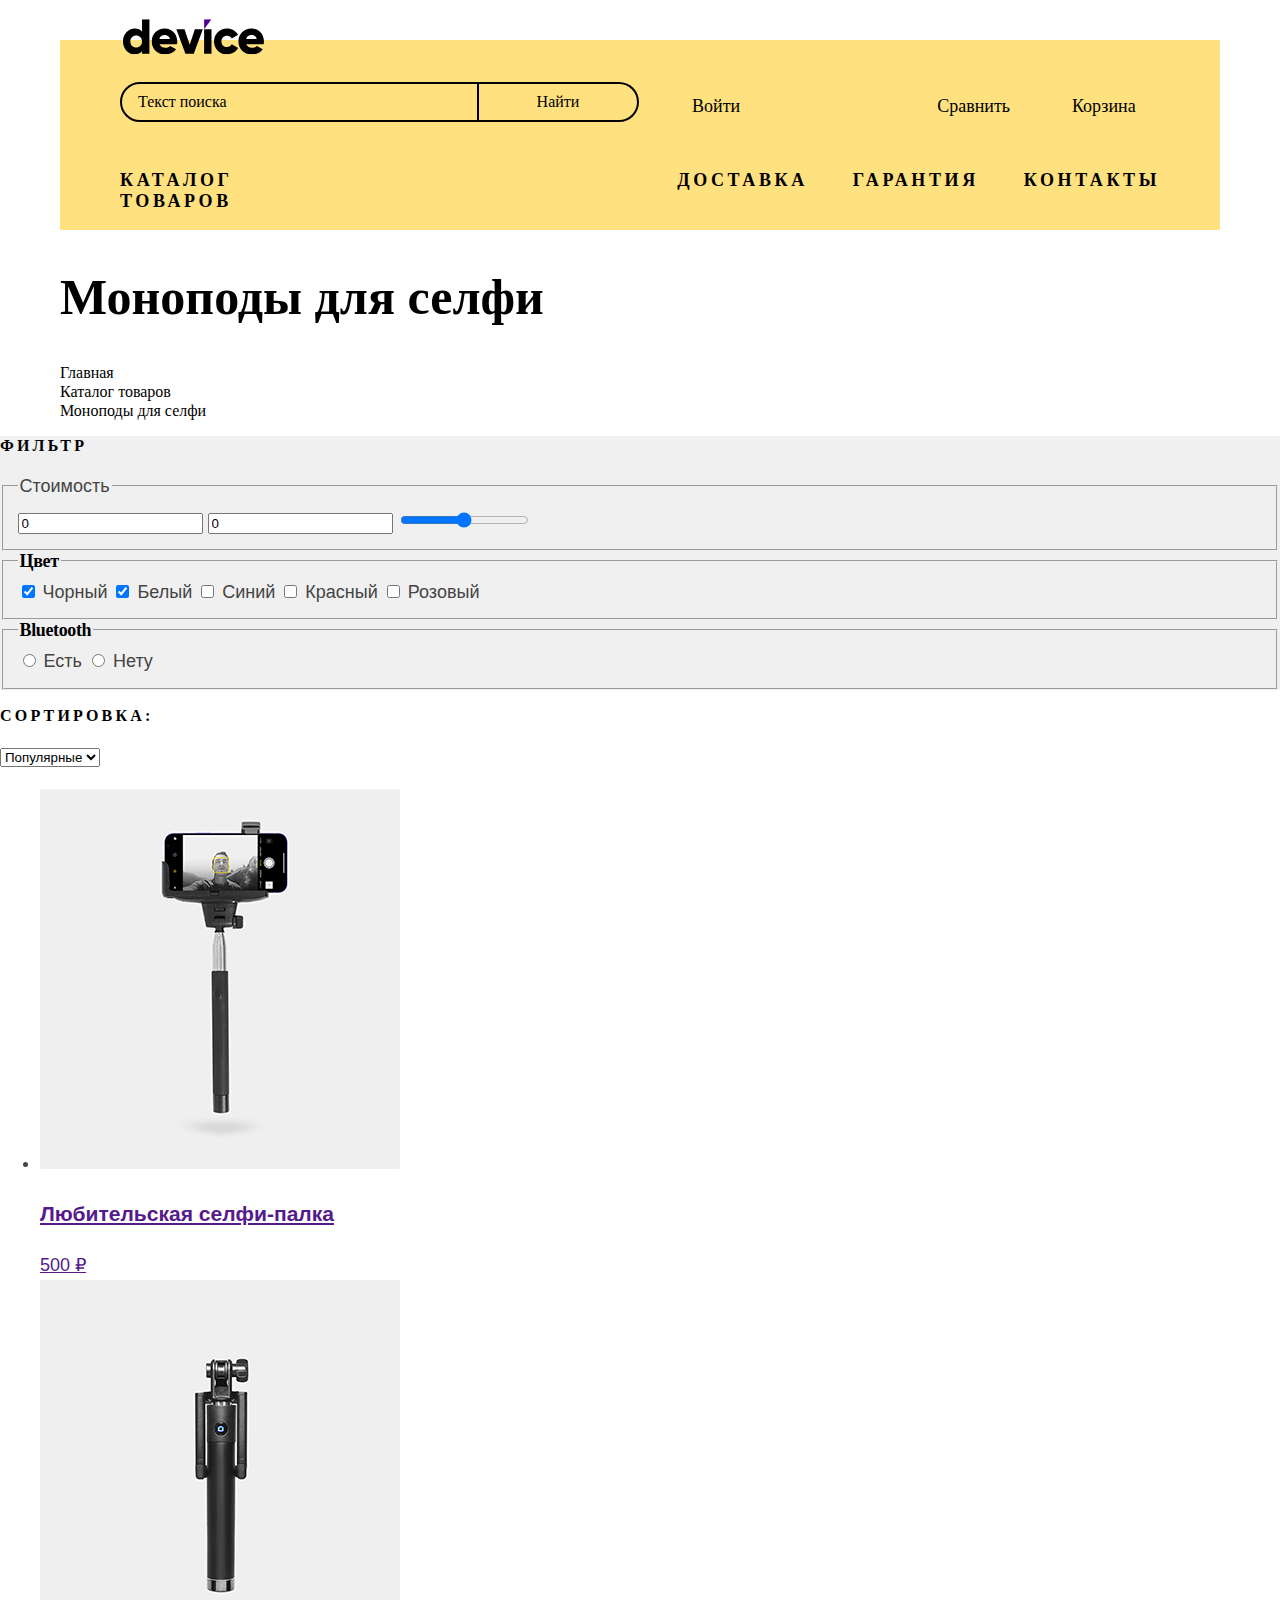
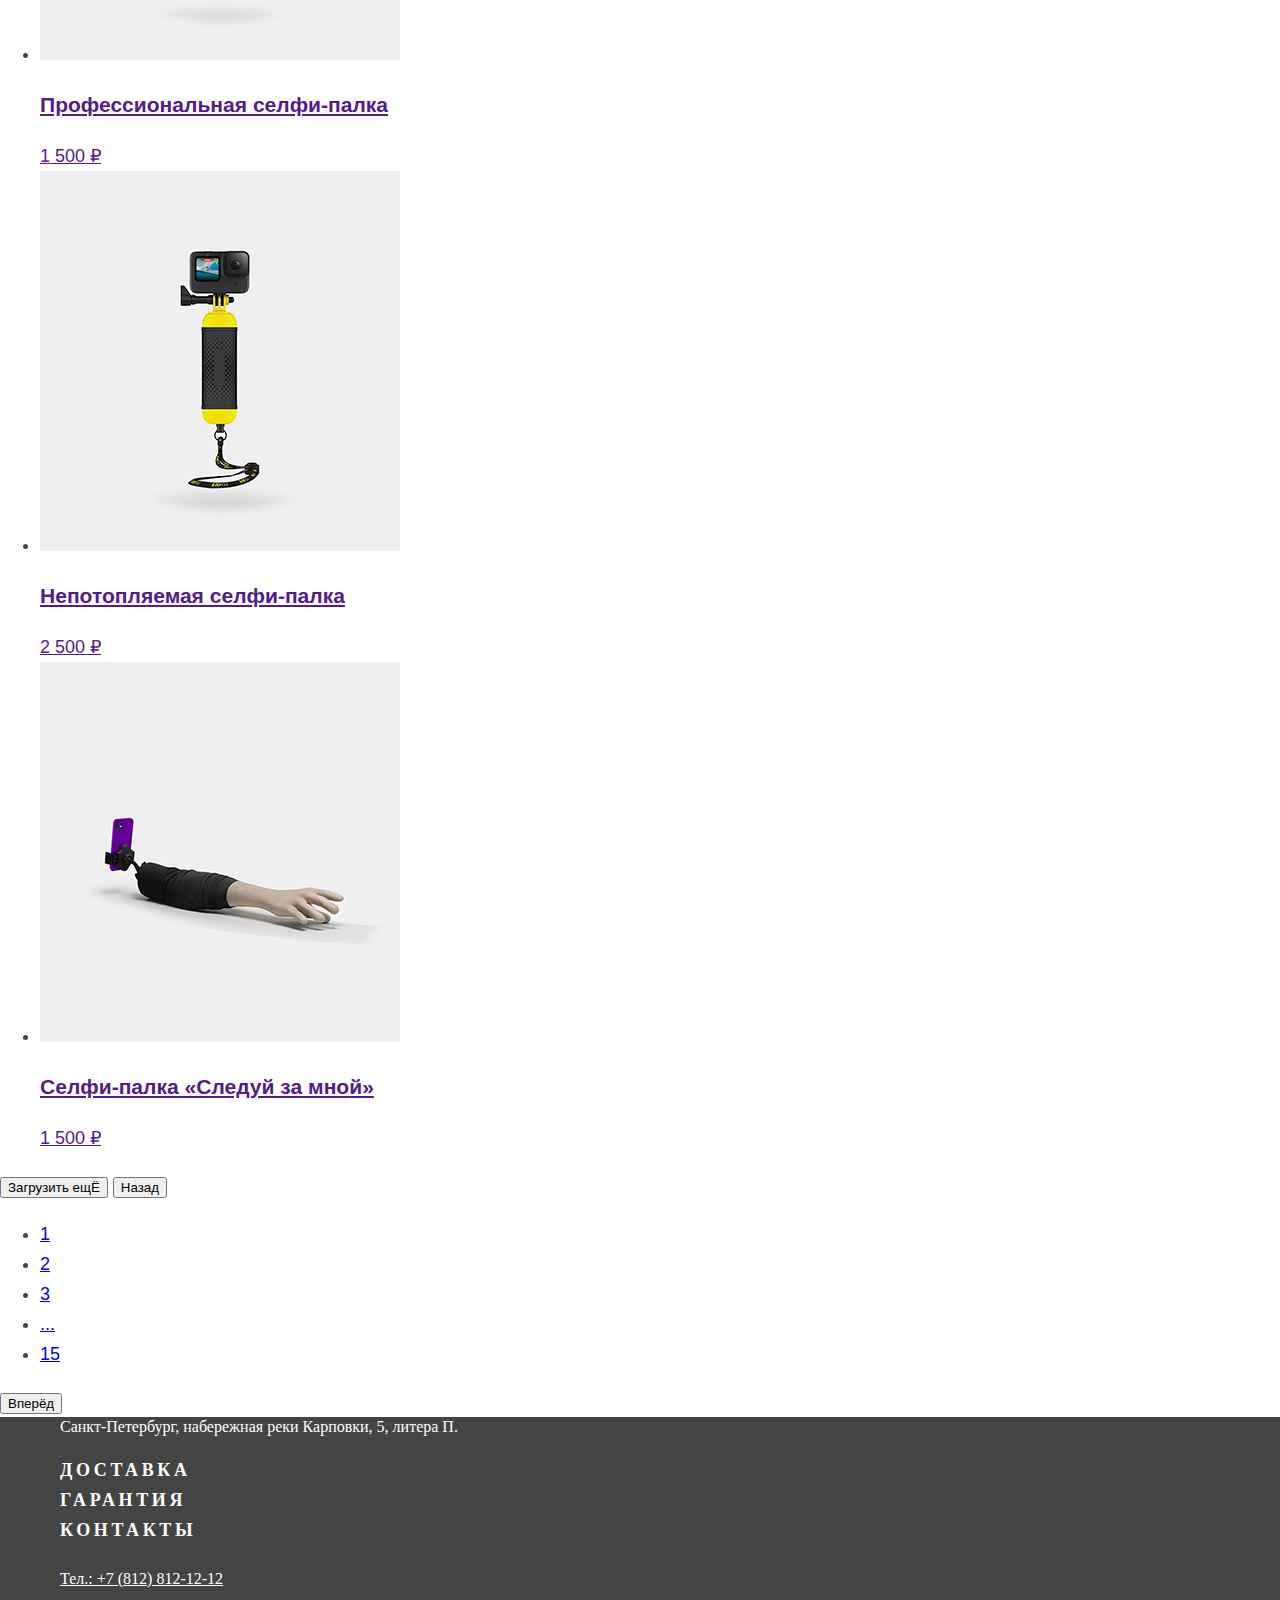
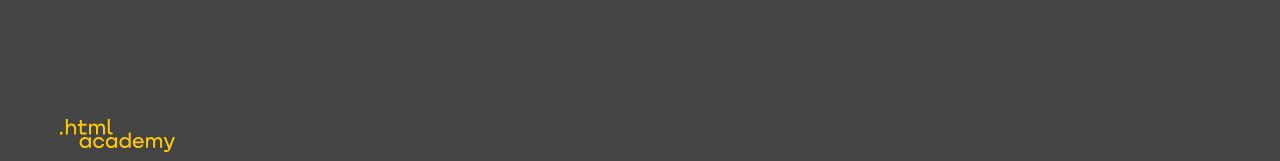
==== catalog.html @ 05c1b9cd "Каталог, правки главной и базовая стилизация" ====
<!DOCTYPE html>
<html lang="en">
  <head>
    <meta charset="utf-8" />
    <title>Каталог HTML Academy: Девайс</title>
    <link rel="stylesheet" href="styles/style.css" />
  </head>
  <body>
    <div class="wrapper">
      <header class="main_header">
        <img
          class="main_logo images"
          src="images/svg_ico/device-logo.svg"
          alt="Логотип "
          class="main_logo"
          width="145"
          height="36"
        />
        <form
          class="header_search_form"
          action="https://echo.htmlacademy.ru/"
          method="post"
        >
          <input
            class="header_search_input"
            type="search"
            name="header_search"
            id="header_search"
            placeholder="Текст поиска"
          />
          <input type="submit" class="header_search_submit" value="Найти" />
        </form>
        <button class="login header_button">Войти</button>
        <button class="compare header_button">Сравнить</button>
        <button class="trash header_button">Корзина</button>
        <nav class="main_header_navigation">
          <ul class="main_navigation_list">
            <li class="main_navigation_item">
              <a class="main_navigation_link" href="catalog.html"
                >Каталог товаров</a
              >
            </li>
            <li class="main_navigation_item">
              <a class="main_navigation_link" href="delivery.html">Доставка</a>
            </li>
            <li class="main_navigation_item">
              <a class="main_navigation_link" href="garanty.html">Гарантия</a>
            </li>
            <li class="main_navigation_item">
              <a class="main_navigation_link" href="contacts.html">Контакты</a>
            </li>
          </ul>
        </nav>
      </header>
    </div>
    <main class="page_catalog">
      <h1 class="visually_hidden">Каталог товаров магазина "Девайс"</h1>
      <section class="device_filters">
        <div class="wrapper">
          <h2 class="catalog_category_title">Моноподы для селфи</h2>
          <ul class="breadcrumbs_catalog_list">
            <li class="breadrumbs_catalog_item">Главная</li>
            <li class="breadrumbs_catalog_item">Каталог товаров</li>
            <li class="breadrumbs_catalog_item">Моноподы для селфи</li>
          </ul>
        </div>
        <form
          class="filter_form"
          action="https://echo.htmlacademy.ru/"
          method="post"
        >
          <h3 class="form_title">Фильтр</h3>
          <fieldset class="filter_price">
            <legend class="filter_title">Стоимость</legend>
            <input
              id="min_price_input"
              class="input_control"
              type="text"
              value="0"
              name="min_price"
            />
            <input
              id="max_price_input"
              class="input_control"
              type="text"
              value="0"
              name="max_price"
            />
            <input type="range" name="range_price" id="range_price" />
          </fieldset>
          <fieldset class="color_filters">
            <legend class="fieldset_title">Цвет</legend>
            <input type="checkbox" name="black" id="black" checked />
            <label for="black"> Чорный </label>
            <input type="checkbox" name="white" id="white" checked />
            <label for="white"> Белый </label>
            <input type="checkbox" name="blue" id="blue" />
            <label for="blue"> Синий </label>
            <input type="checkbox" name="red" id="red" />
            <label for="red"> Красный </label>
            <input type="checkbox" name="pink" id="pink" />
            <label for="pink"> Розовый </label>
          </fieldset>
          <fieldset class="bluetooth_filters">
            <legend class="fieldset_title">Bluetooth</legend>
            <input type="radio" name="bluetooth" id="yes" />
            <label for="yes">Есть</label>
            <input type="radio" name="bluetooth" id="no" />
            <label for="no">Нету</label>
          </fieldset>
        </form>
      </section>
      <section class="sort_products">
        <h2 class="visually_hidden">Сортировка товаров каталога</h2>
        <h3 class="form_title">Сортировка:</h3>
        <select name="sort_device" id="sort_device" class="sort_device">
          <option value="popular">Популярные</option>
        </select>
        <ul class="product_list">
          <li class="product_list_item">
            <a href="" class="product_list_link"
              ><img
                src="images/catalog_products/product-2.jpg"
                alt="Любительская
                селфи-палка"
                class="images"
              />
              <h3 class="product_titel">Любительская селфи-палка</h3>
              <span class="product_price">500 ₽</span></a
            >
          </li>
          <li class="product_list_item">
            <a href="" class="product_list_link"
              ><img
                src="images/catalog_products/product-2-1.jpg"
                alt="Профессиональная селфи-палка "
                class="images"
              />
              <h3 class="product_titel">Профессиональная селфи-палка</h3>
              <span class="product_price">1 500 ₽</span></a
            >
          </li>
          <li class="product_list_item">
            <a href="" class="product_list_link"
              ><img
                src="images/catalog_products/product-2-2.jpg"
                alt="Непотопляемая
                селфи-палка"
                class="images"
              />
              <h3 class="product_titel">Непотопляемая селфи-палка</h3>
              <span class="product_price">2 500 ₽</span></a
            >
          </li>
          <li class="product_list_item">
            <a href="" class="product_list_link"
              ><img
                src="images/catalog_products/product-2-3.jpg"
                alt="Селфи-палка «Следуй за мной»"
                class="images"
              />
              <h3 class="product_titel">Селфи-палка «Следуй за мной»</h3>
              <span class="product_price">1 500 ₽</span></a
            >
          </li>
        </ul>
        <button class="more_products">Загрузить ещЁ</button>
        <button class="pagination_back"> Назад </button>
        <ul class="pagination_list">
            <li class="pagination_list_item"><a href="#" class="pagination_item_link">1</a></li>
            <li class="pagination_list_item"><a href="#" class="pagination_item_link">2</a></li>
            <li class="pagination_list_item"><a href="#" class="pagination_item_link">3</a></li>
            <li class="pagination_list_item"><a href="#" class="pagination_item_link">...</a></li>
            <li class="pagination_list_item"><a href="#" class="pagination_item_link">15</a></li>
        </ul>
        <button class="pagination_back"> Вперёд </button>
      </section>
    </main>
    <footer class="main_footer">
        <div class="wrapper">
          <address class="footer_address">
            Санкт-Петербург, набережная реки Карповки, 5, литера П.
          </address>
          <nav class="main_footer_navigation">
            <ul class="footer_navigation_list">
              <li class="footer_navigation_item">
                <a class="footer_navigation_link" href="delivery.html"
                  >Доставка</a
                >
              </li>
              <li class="footer_navigation_item">
                <a class="footer_navigation_link" href="garanty.html"
                  >Гарантия</a
                >
              </li>
              <li class="footer_navigation_item">
                <a class="footer_navigation_link" href="contacts.html"
                  >Контакты</a
                >
              </li>
            </ul>
          </nav>
          <a class="footer_tel" href="tel:+78128121212">
            Тел.: +7 (812) 812-12-12
          </a>

          <ul class="social_list">
            <li>
              <a href="https://vk.com/htmlacademy" class="social_link">
                <span class="visually_hidden"> Вконтакте </span>
                <svg
                  role="img"
                  width="24"
                  height="15"
                  viewBox="0 0 24 15"
                  fill="currentColor"
                  xmlns="http://www.w3.org/2000/svg"
                >
                  <path
                    fill-rule="evenodd"
                    clip-rule="evenodd"
                    d="M23.45 1.448C23.616 0.902 23.45 0.5 22.655 0.5H20.03C19.362 0.5 19.054 0.847 18.887 1.23C18.887 1.23 17.552 4.426 15.661 6.502C15.049 7.104 14.771 7.295 14.437 7.295C14.27 7.295 14.019 7.104 14.019 6.557V1.448C14.019 0.792 13.835 0.5 13.279 0.5H9.151C8.734 0.5 8.483 0.804 8.483 1.093C8.483 1.714 9.429 1.858 9.526 3.606V7.404C9.526 8.237 9.373 8.388 9.039 8.388C8.149 8.388 5.984 5.177 4.699 1.503C4.45 0.788 4.198 0.5 3.527 0.5H0.9C0.15 0.5 0 0.847 0 1.23C0 1.912 0.89 5.3 4.145 9.781C6.315 12.841 9.37 14.5 12.153 14.5C13.822 14.5 14.028 14.132 14.028 13.497V11.184C14.028 10.447 14.186 10.3 14.715 10.3C15.105 10.3 15.772 10.492 17.33 11.967C19.11 13.716 19.403 14.5 20.405 14.5H23.03C23.78 14.5 24.156 14.132 23.94 13.404C23.702 12.68 22.852 11.629 21.725 10.382C21.113 9.672 20.195 8.907 19.916 8.524C19.527 8.033 19.638 7.814 19.916 7.377C19.916 7.377 23.116 2.951 23.449 1.448H23.45Z"
                  />
                </svg>
              </a>
            </li>
            <li>
              <a href="https://t.me/htmlacademy " class="social_link">
                <svg
                  role="img"
                  width="18"
                  height="16"
                  viewBox="0 0 18 16"
                  fill="currentColor"
                  xmlns="http://www.w3.org/2000/svg"
                >
                  <path
                    d="M16.7855 0.59926L0.840977 6.74776C-0.247172 7.18481 -0.240877 7.79184 0.641333 8.06253L4.73493 9.33953L14.2063 3.3637C14.6542 3.09121 15.0634 3.2378 14.727 3.53636L7.05332 10.4619H7.05152L7.05332 10.4628L6.77094 14.6823C7.18462 14.6823 7.36718 14.4925 7.5992 14.2686L9.58754 12.3351L13.7234 15.39C14.486 15.81 15.0337 15.5941 15.2234 14.6841L17.9384 1.88885C18.2163 0.774623 17.513 0.270117 16.7855 0.59926Z"
                  />
                </svg>
                <span class="visually_hidden"> Телеграм </span></a
              >
            </li>
            <li>
              <a
                href="https://www.youtube.com/user/htmlacademyru"
                class="social_link"
              >
                <span class="visually_hidden"> YouTube </span>
                <svg
                  role="img"
                  width="22"
                  height="17"
                  viewBox="0 0 22 17"
                  fill="currentColor"
                  xmlns="http://www.w3.org/2000/svg"
                >
                  <path
                    d="M18.607 0H3.17413C1.31343 0 0 1.59375 0 3.4V13.4937C0 15.4062 1.31343 17 3.17413 17H18.8259C20.4677 17 22 15.4062 22 13.6V3.4C21.7811 1.59375 20.4677 0 18.607 0ZM7.66169 12.5375V4.4625L14.995 8.5L7.66169 12.5375Z"
                  />
                </svg>
              </a>
            </li>
          </ul>
          <a class="htmlacademy_logo" href="htmlacademy.ru">
            <span class="visually_hidden">Логотип компании htmlacademy</span>
            <svg
              role="img"
              width="115"
              height="33"
              viewBox="0 0 115 33"
              fill="currentColor"
              xmlns="http://www.w3.org/2000/svg"
            >
              <path d="M0 12.9V15.5H2.5V12.9H0Z" />
              <path
                d="M11.6 4.5C10 4.5 8.8 5.2 8 6.2H7.9V0H5.9V15.5H7.9V10.2C7.9 8.1 9.2 6.6 11.2 6.6C13 6.6 14.1 8 14.1 9.8V15.5H16.1V9.4C16.2 6.4 14.3 4.5 11.6 4.5Z"
              />
              <path
                d="M26.6 4.8H21.8V1.1H19.8V4.9H17.9V6.9H19.8V12.9C19.8 14.6 20.8 15.6 22.5 15.6H26.6V13.6H22.9C22.2 13.6 21.8 13.2 21.8 12.5V6.8H26.6V4.8Z"
              />
              <path
                d="M41.1 4.6C39.5 4.6 38.2 5.4 37.6 6.7H37.5C36.9 5.5 35.7 4.6 34.1 4.6C32.7 4.6 31.6 5.4 31 6.4H30.9V4.8H29V15.4H31V10C31 8 32 6.5 33.6 6.5C35.1 6.5 36 7.5 36 9.1V15.4H38V9.8C38 7.4 39.4 6.5 40.6 6.5C42.1 6.5 43 7.5 43 9.1V15.4H45V8.9C45.1 6.4 43.6 4.6 41.1 4.6Z"
              />
              <path
                d="M47.8 12.7C47.8 14.4 48.8 15.4 50.6 15.4H52.6V13.4H50.9C50.2 13.4 49.8 13 49.8 12.3V0H47.8V12.7Z"
              />
              <path
                d="M28.9 19.7C28 18.6 26.7 17.9 25 17.9C21.9 17.9 19.6 20.2 19.6 23.5C19.6 26.8 21.9 29.1 25 29.1C26.8 29.1 28 28.3 28.8 27.2H28.9V28.8H30.9V18.2H28.9V19.7ZM25.3 27.1C23.1 27.1 21.7 25.5 21.7 23.5C21.7 21.5 23.1 19.9 25.3 19.9C27.5 19.9 28.9 21.5 28.9 23.5C28.9 25.4 27.5 27.1 25.3 27.1Z"
              />
              <path
                d="M44.2 22C43.7 19.6 41.6 17.9 38.8 17.9C35.4 17.9 33.2 20.4 33.2 23.5C33.2 26.6 35.4 29.1 38.8 29.1C41.6 29.1 43.7 27.3 44.2 24.9H42.1C41.7 26.2 40.4 27.2 38.8 27.2C36.6 27.2 35.2 25.6 35.2 23.6C35.2 21.6 36.6 20 38.8 20C40.4 20 41.6 21 42.1 22.2H44.2V22Z"
              />
              <path
                d="M55.1 19.7C54.2 18.6 52.9 17.9 51.2 17.9C48.1 17.9 45.8 20.2 45.8 23.5C45.8 26.8 48.1 29.1 51.2 29.1C53 29.1 54.2 28.3 55 27.2H55.1V28.8H57.1V18.2H55.1V19.7ZM51.5 27.1C49.3 27.1 47.9 25.5 47.9 23.5C47.9 21.5 49.3 19.9 51.5 19.9C53.7 19.9 55.1 21.5 55.1 23.5C55.1 25.4 53.6 27.1 51.5 27.1Z"
              />
              <path
                d="M68.7 19.8C67.8 18.7 66.5 17.9 64.8 17.9C61.7 17.9 59.4 20.2 59.4 23.5C59.4 26.8 61.6 29.1 64.8 29.1C66.5 29.1 67.8 28.3 68.6 27.3H68.7V28.8H70.7V13.4H68.7V19.8ZM65.1 27.1C62.9 27.1 61.5 25.5 61.5 23.5C61.5 21.5 62.9 19.9 65.1 19.9C67.3 19.9 68.7 21.5 68.7 23.5C68.6 25.5 67.2 27.1 65.1 27.1Z"
              />
              <path
                d="M78.3 17.9C75 17.9 72.8 20.4 72.8 23.5C72.8 26.5 74.9 29.1 78.3 29.1C80.8 29.1 82.8 27.8 83.5 25.5H81.4C80.9 26.5 79.8 27.1 78.4 27.1C76.5 27.1 75.1 25.8 75 24.2H83.8C84 20.6 81.8 17.9 78.3 17.9ZM78.3 19.8C80 19.8 81.3 20.8 81.6 22.4H75.1C75.4 20.9 76.6 19.8 78.3 19.8Z"
              />
              <path
                d="M98.2 17.9C96.6 17.9 95.3 18.7 94.6 19.9H94.5C93.9 18.7 92.7 17.9 91.1 17.9C89.7 17.9 88.6 18.6 88 19.7V18.2H86.1V28.8H88.1V23.4C88.1 21.4 89.1 20 90.7 19.9C92.2 19.9 93.1 20.9 93.1 22.5V28.8H95.1V23.2C95.1 20.8 96.5 19.9 97.7 19.9C99.2 19.9 100.1 20.9 100.1 22.5V28.8H102.1V22.3C102.2 19.7 100.7 17.9 98.2 17.9Z"
              />
              <path
                d="M109.4 27L105.8 18.1H103.6L108.4 29.7C108.1 30.6 107.7 30.9 106.7 30.9H104.2V32.9H106.7C108.5 32.9 109.5 32.1 110.2 30.3L114.9 18.1H112.8L109.4 27Z"
              />
            </svg>
          </a>
        </div>
      </footer>
  </body>
</html>
---- styles/style.css ----
@font-face {
  font-family: "Raleway";
  font-style: normal;
  font-weight: 800;
  src: url(../fonts/raleway/raleway-800.woff2);
  font-display: swap;
}

@font-face {
  font-family: "Rubik";
  font-style: normal;
  font-weight: 400;
  src: url(../fonts/rubik/rubik-400.woff2);
  font-display: swap;
}

@font-face {
  font-family: "Rubik";
  font-style: normal;
  font-weight: 700;
  src: url(../fonts/rubik/rubik-700.woff2);
  font-display: swap;
}

html {
  height: 100%;
}

body {
  margin: 0;
  padding-top: 40px;
  display: flex;
  flex-direction: column;
  min-height: 100%;
  font-family: "Rubik", sans-serif;
  font-size: 18px;
  line-height: 30px;
  background-color: #ffffff;
  color: #444444;
}
.visually_hidden {
  width: 1px;
  height: 1px;
  margin: -1px;
  padding: 0;
  border: 0;
  clip: rect(0 0 0 0);
  overflow: hidden;
  position: absolute;
}

.wrapper {
  width: 1160px;
  margin: 0 auto;
}

.main_header {
  display: flex;
  flex-wrap: wrap;
  background-color: #ffe17f;
  position: relative;
}

.main_logo {
  position: absolute;
  left: 61px;
  top: -21px;
  z-index: 2;
}

.header_search_input {
  border: 2px solid #000000;
  border-radius: 50px 0 0 50px;
  box-sizing: border-box;
  padding: 0 0 0 16px;
  width: 359px;
  margin-left: 60px;
  font-family: "Rubik";
  font-weight: 400;
  font-size: 16px;
  line-height: 20px;
  font-style: normal;
  color: #000000;
  background: transparent;
  min-height: 40px;
}

.header_search_input::placeholder {
  font-family: "Rubik";
  font-weight: 400;
  font-size: 16px;
  line-height: 20px;
  font-style: normal;
  color: #000000;
}

.header_search_submit {
  width: 160px;
  border: 2px solid #000000;
  border-radius: 0 50px 50px 0;
  box-sizing: border-box;
  padding: 0;
  font-family: "Rubik";
  font-weight: 400;
  font-size: 16px;
  line-height: 20px;
  font-style: normal;
  background: transparent;
  border-left: 0;
  min-height: 40px;
  margin-right: 26px;
}

.header_search_form {
  display: flex;
  align-items: center;
  margin-top: 42px;
}

.header_button {
  border: 0;
  font-family: "Rubik";
  font-weight: 400;
  font-size: 18px;
  line-height: 30px;
  font-style: normal;
  background: transparent;
  color: #000;
  align-self: end;
}

.login {
  padding-left: 27px;
  margin-right: 185px;
  align-self: end;
}

.trash {
  margin-left: 50px;
}

.main_navigation_list {
  font-family: "Raleway";
  font-weight: 800;
  font-size: 18px;
  line-height: 21px;
  letter-spacing: 0.2em;
  text-transform: uppercase;
  font-style: normal;
  list-style: none;
  display: flex;
  gap: 45px;
  padding: 0 60px;
  margin-top: 48px;
}

.main_navigation_link {
  text-decoration: none;
  color: #000;
}

.main_navigation_item:first-child {
  margin-right: 295px;
}

.slider_caption {
  font-family: "Raleway";
  font-style: normal;
  font-weight: 800;
  font-size: 50px;
  line-height: 50px;
  color: #000000;
}

.slider_description {
  font-family: "Rubik";
  font-style: normal;
  font-weight: 400;
  font-size: 18px;
  line-height: 30px;
  color: #444444;
}

.button {
  font-family: "Raleway";
  font-style: normal;
  font-weight: 800;
  font-size: 18px;
  line-height: 21px;
  text-align: center;
  letter-spacing: 0.2em;
  text-transform: uppercase;
  color: #000000;
}

.technical_spec_list {
  font-family: "Rubik";
  font-style: normal;
  font-weight: 400;
  font-size: 16px;
  line-height: 30px;
  color: #000000;
}

.technical_spec_desription {
  font-size: 36px;
}

.category_nav_link {
  font-family: "Raleway";
  font-style: normal;
  font-weight: 800;
  font-size: 18px;
  line-height: 24px;
  letter-spacing: -0.02em;
  color: #000000;
  text-decoration: none;
}

.category_nav_list {
  list-style: none;
  padding: 0;
}

.category_nav_images {
  background-color: #ffe17f;
  width: 160px;
  min-height: 160px;
}

.advantages_list {
  padding: 0;
  list-style: none;
}

.advantages_button_current {
  color: #ffe17f;
  border: none;
  background-color: black;
}

.advantages_item_title {
  font-family: "Raleway";
  font-style: normal;
  font-weight: 800;
  font-size: 50px;
  line-height: 50px;
  color: #000000;
}

.advantages_description {
  font-family: "Rubik";
  font-style: normal;
  font-weight: 400;
  font-size: 18px;
  line-height: 30px;
  color: #444444;
}

.modal_open {
  font-family: "Raleway";
  font-style: normal;
  font-weight: 800;
  font-size: 20px;
  line-height: 23px;
  text-align: center;
  letter-spacing: 0.2em;
  text-transform: uppercase;
  color: #000000;
  background-color: #f0f0f0;
  width: 1160px;
}

.main_titles {
  font-family: "Raleway";
  font-style: normal;
  font-weight: 800;
  font-size: 50px;
  line-height: 50px;
  color: #000000;
}

.about_text {
  width: 497px;
  height: 60px;
  font-family: "Rubik";
  font-style: normal;
  font-weight: 400;
  font-size: 18px;
  line-height: 30px;
  color: #444444;
}

.address_info {
  font-family: "Rubik";
  font-style: normal;
  font-weight: 400;
  font-size: 18px;
  line-height: 30px;
  color: #444444;
}

.address_info_title {
  font-family: "Rubik";
  font-style: normal;
  font-weight: 700;
  font-size: 24px;
  line-height: 30px;
}

.work_time {
  font-family: "Rubik";
  font-style: normal;
  font-weight: 400;
  font-size: 18px;
  line-height: 30px;
  color: #444444;
}

.post_list {
  font-family: "Rubik";
  font-style: normal;
  font-weight: 700;
  font-size: 18px;
  line-height: 20px;
  letter-spacing: -0.02em;
  color: black;
  list-style: none;
  padding: 0;
}

.subscribe {
  background-color: #f0f0f0;
}

.subscribe_title {
  font-family: "Raleway";
  font-style: normal;
  font-weight: 800;
  font-size: 50px;
  line-height: 50px;
  color: #000000;
}

.subscribe_description {
  font-family: "Rubik";
  font-style: normal;
  font-weight: 400;
  font-size: 18px;
  line-height: 30px;
  color: #444444;
}

.email_subscribe {
  font-family: "Rubik";
  font-style: normal;
  font-weight: 400;
  font-size: 18px;
  line-height: 30px;
  color: #444444;
}

.email_submit {
  font-family: "Raleway";
  font-style: normal;
  font-weight: 800;
  font-size: 18px;
  line-height: 21px;
  text-align: center;
  letter-spacing: 0.2em;
  text-transform: uppercase;
  color: #000000;
}

.watchword {
  font-family: "Rubik";
  font-style: normal;
  font-weight: 400;
  font-size: 18px;
  line-height: 30px;
  color: #444444;
  padding-left: 32px;
}

.main_footer {
  background-color: #444444;
}

.footer_address {
  font-family: "Rubik";
  font-style: normal;
  font-weight: 400;
  font-size: 16px;
  line-height: 20px;
  color: #ffffff;
}

.footer_navigation_list {
  padding: 0;
  list-style: none;
}

.footer_navigation_link {
  text-decoration: none;
  font-family: "Raleway";
  font-style: normal;
  font-weight: 800;
  font-size: 18px;
  line-height: 21px;
  letter-spacing: 0.2em;
  text-transform: uppercase;
  color: #ffffff;
}

.footer_tel {
  font-family: "Rubik";
  font-style: normal;
  font-weight: 400;
  font-size: 16px;
  line-height: 20px;
  text-decoration-line: underline;
  color: #ffffff;
}

.social_link {
  color: #444444;
  text-decoration: none;
}

.htmlacademy_logo {
  color: #ffc700;
}

/* страница каталога */

.catalog_category_title {
  font-family: "Raleway";
  font-style: normal;
  font-weight: 800;
  font-size: 50px;
  line-height: 50px;
  color: #000000;
}

.breadcrumbs_catalog_list {
  font-family: "Rubik";
  font-style: normal;
  font-weight: 400;
  font-size: 16px;
  line-height: 19px;
  color: #000000;
  list-style: none;
  padding: 0;
}
.filter_form {
    background-color: #F0F0F0;
}
.form_title {
  font-family: "Raleway";
  font-style: normal;
  font-weight: 800;
  font-size: 16px;
  line-height: 19px;
  letter-spacing: 0.2em;
  text-transform: uppercase;
  color: #000000;
}

.fieldset_title {
  font-family: "Rubik";
  font-style: normal;
  font-weight: 700;
  font-size: 18px;
  line-height: 20px;
  letter-spacing: -0.02em;
  color: #000000;
}
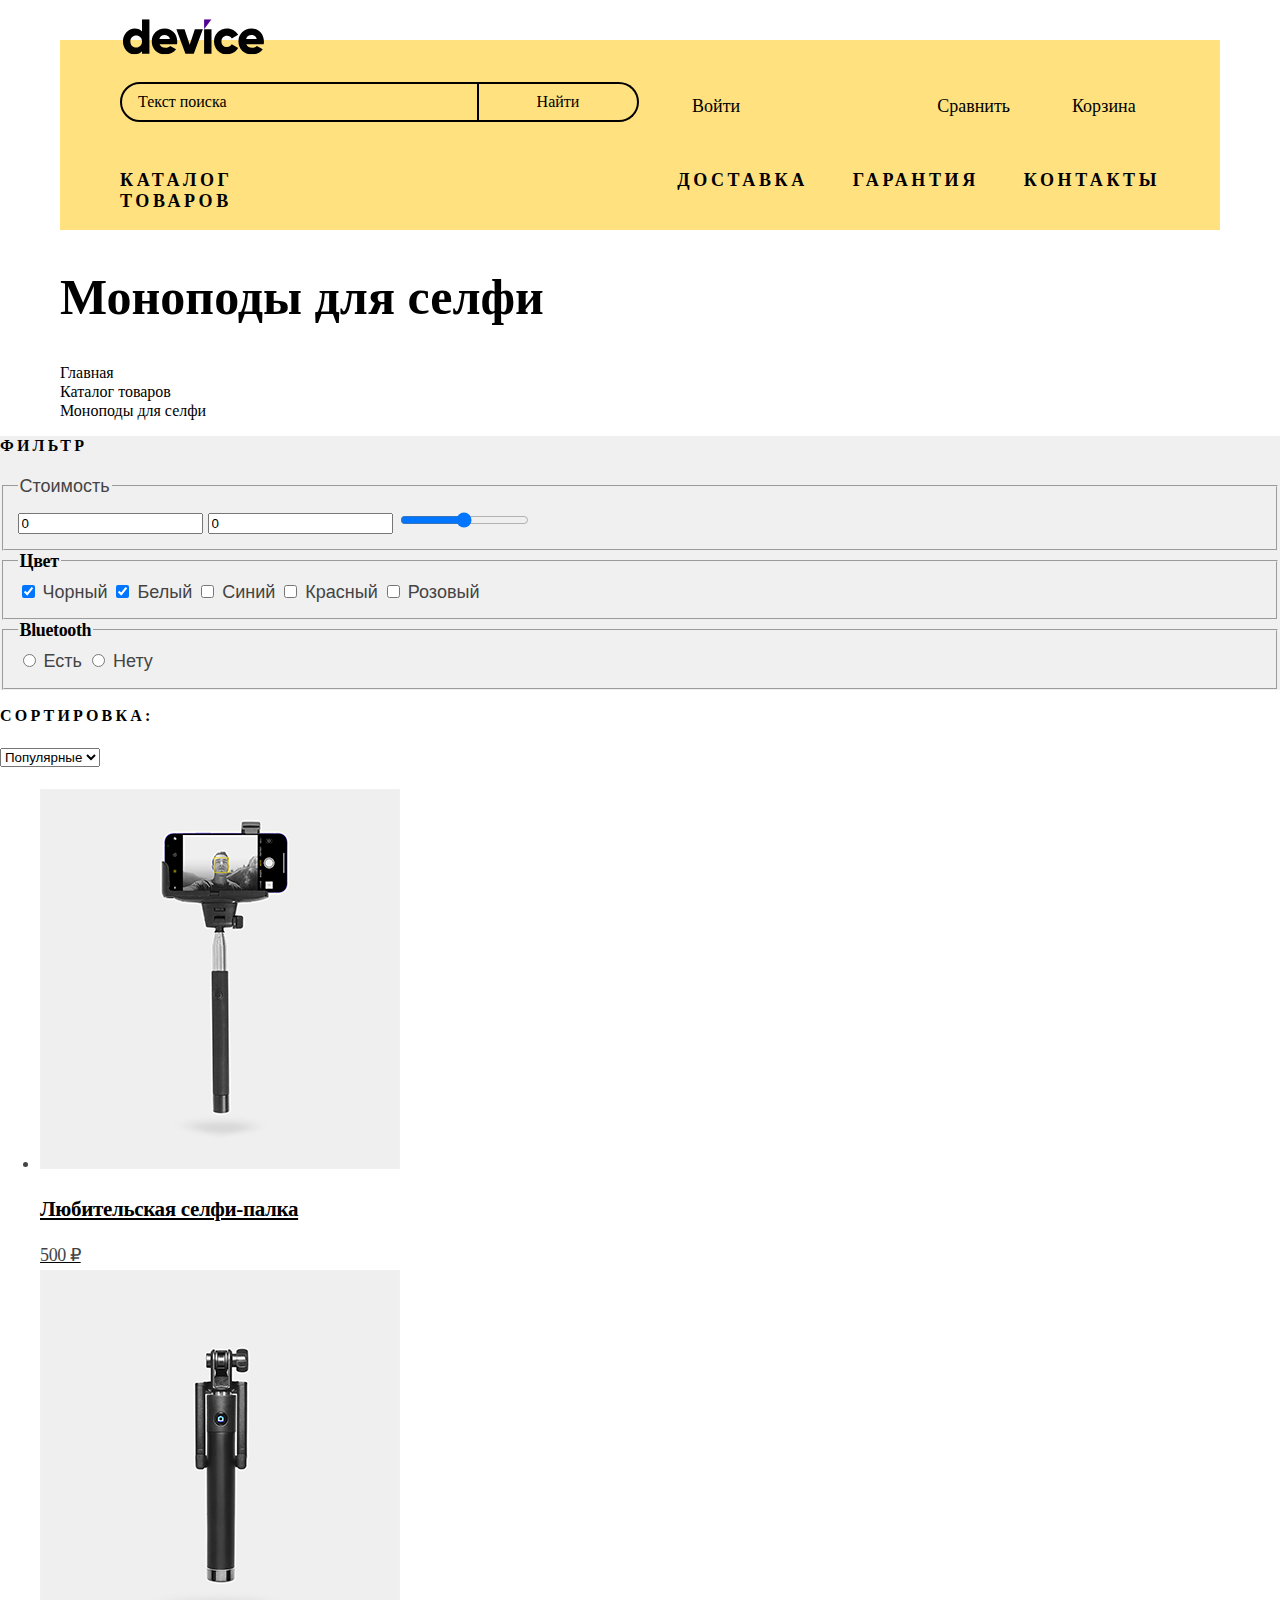
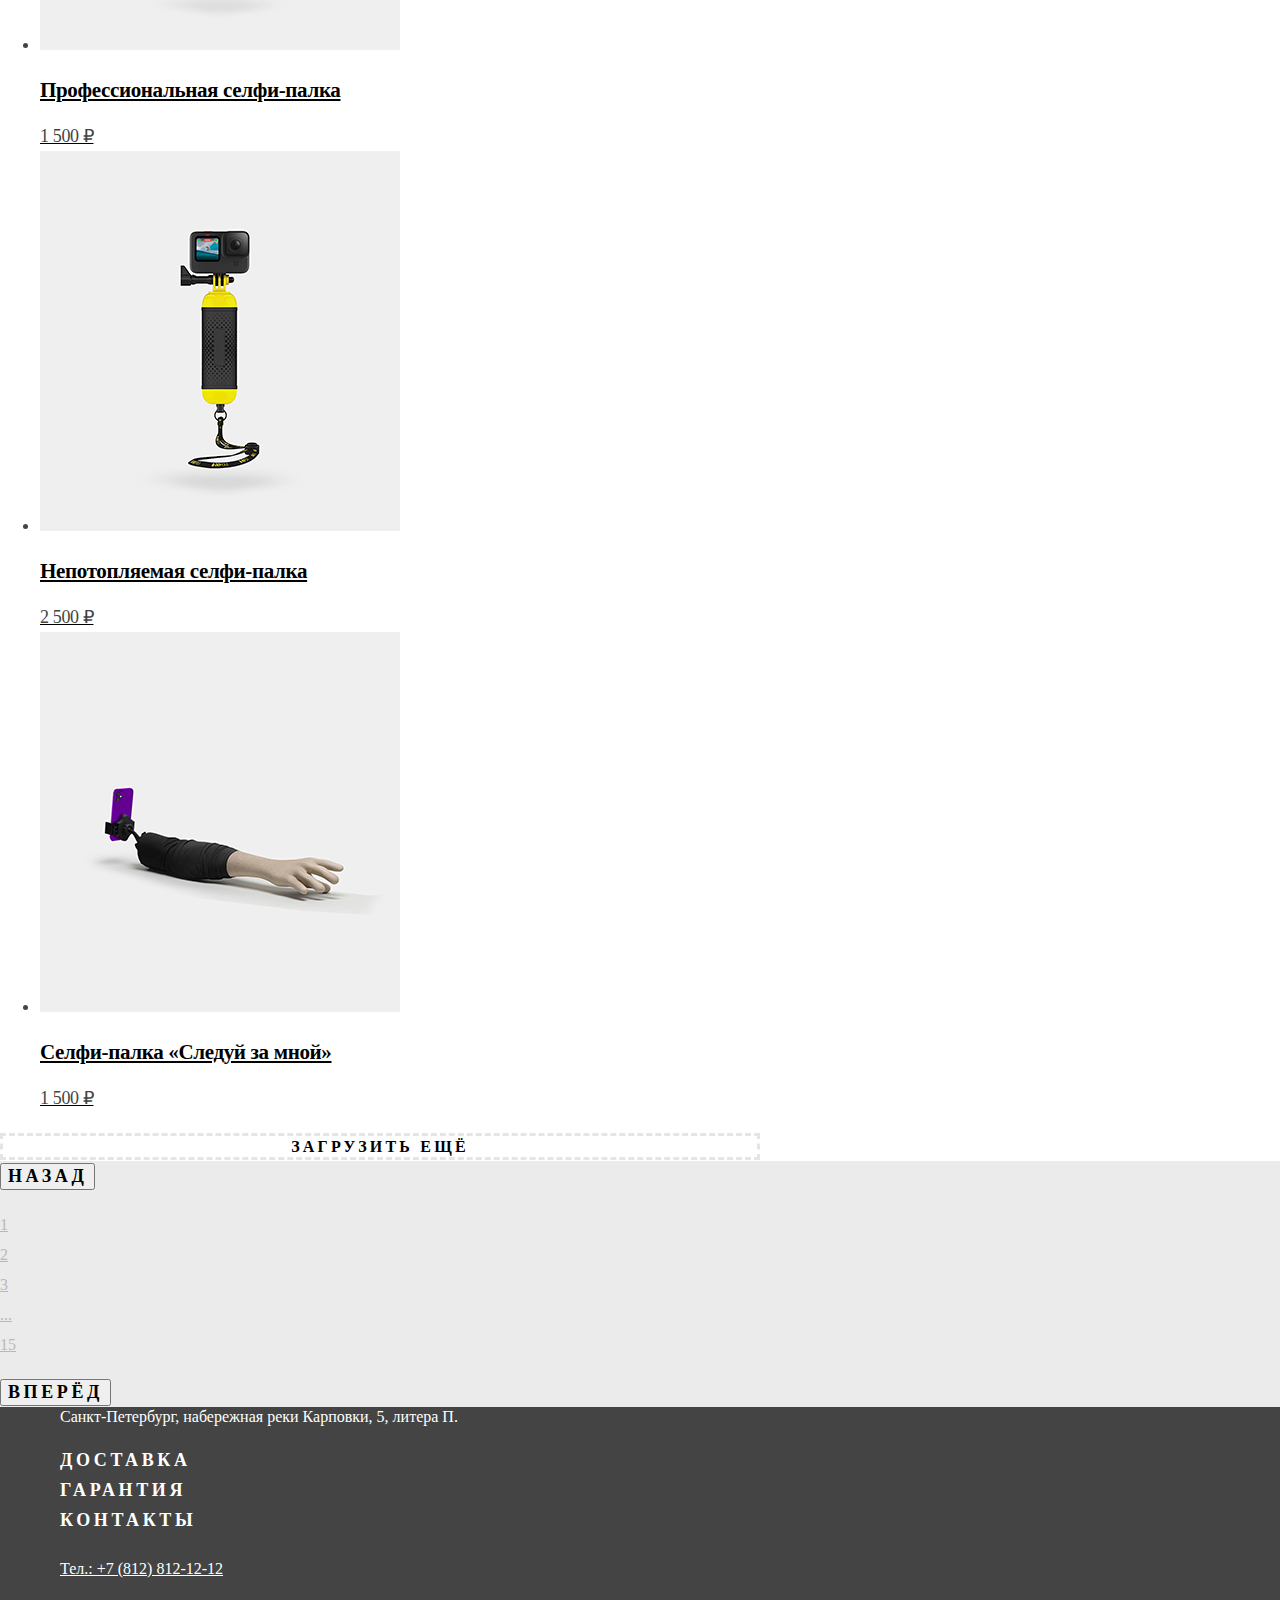
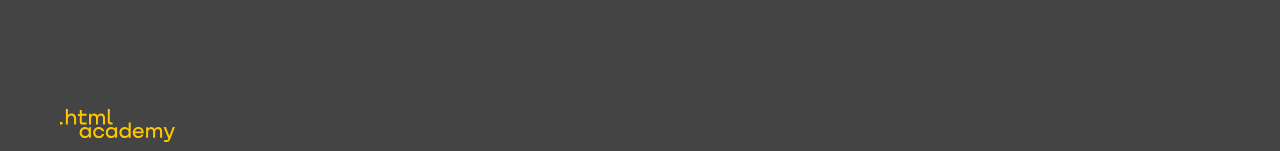
==== commit c9c1debd: "доработки базовой стилизации каталога" ====
--- a/catalog.html
+++ b/catalog.html
@@ -165,15 +165,17 @@
           </li>
         </ul>
         <button class="more_products">Загрузить ещЁ</button>
-        <button class="pagination_back"> Назад </button>
-        <ul class="pagination_list">
-            <li class="pagination_list_item"><a href="#" class="pagination_item_link">1</a></li>
-            <li class="pagination_list_item"><a href="#" class="pagination_item_link">2</a></li>
-            <li class="pagination_list_item"><a href="#" class="pagination_item_link">3</a></li>
-            <li class="pagination_list_item"><a href="#" class="pagination_item_link">...</a></li>
-            <li class="pagination_list_item"><a href="#" class="pagination_item_link">15</a></li>
-        </ul>
-        <button class="pagination_back"> Вперёд </button>
+        <nav class="pagination_nav">
+            <button class="pagination_button"> Назад </button>
+            <ul class="pagination_list">
+                <li class="pagination_list_item"><a href="#" class="pagination_item_link">1</a></li>
+                <li class="pagination_list_item"><a href="#" class="pagination_item_link">2</a></li>
+                <li class="pagination_list_item"><a href="#" class="pagination_item_link">3</a></li>
+                <li class="pagination_list_item"><a href="#" class="pagination_item_link">...</a></li>
+                <li class="pagination_list_item"><a href="#" class="pagination_item_link">15</a></li>
+            </ul>
+            <button class="pagination_button"> Вперёд </button>
+        </nav>
       </section>
     </main>
     <footer class="main_footer">
--- a/styles/style.css
+++ b/styles/style.css
@@ -453,7 +453,7 @@
   padding: 0;
 }
 .filter_form {
-    background-color: #F0F0F0;
+  background-color: #f0f0f0;
 }
 .form_title {
   font-family: "Raleway";
@@ -475,3 +475,68 @@
   letter-spacing: -0.02em;
   color: #000000;
 }
+
+.product_list_link {
+  font-family: "Rubik";
+  font-style: normal;
+  font-weight: 700;
+  font-size: 18px;
+  line-height: 20px;
+  letter-spacing: -0.02em;
+  color: #000000;
+}
+
+.product_price {
+  font-family: "Rubik";
+  font-style: normal;
+  font-weight: 400;
+  font-size: 18px;
+  line-height: 21px;
+  text-align: right;
+  color: #444444;
+}
+
+.more_products {
+  background-color: #fff;
+  width: 760px;
+  border: 3px dashed #e5e5e5;
+  font-family: "Raleway";
+  font-style: normal;
+  font-weight: 800;
+  font-size: 16px;
+  line-height: 19px;
+  letter-spacing: 0.2em;
+  text-transform: uppercase;
+  color: #000000;
+}
+
+.pagination_nav {
+  background-color: #ebebeb;
+}
+
+.pagination_button {
+  font-family: "Raleway";
+  font-style: normal;
+  font-weight: 800;
+  font-size: 18px;
+  line-height: 21px;
+  letter-spacing: 0.2em;
+  text-transform: uppercase;
+  color: #000000;
+}
+
+.pagination_list {
+  list-style: none;
+  padding: 0;
+}
+
+.pagination_item_link {
+  font-family: "Rubik";
+  font-style: normal;
+  font-weight: 400;
+  font-size: 16px;
+  line-height: 20px;
+  text-align: center;
+  color: #444444;
+  opacity: 0.3;
+}
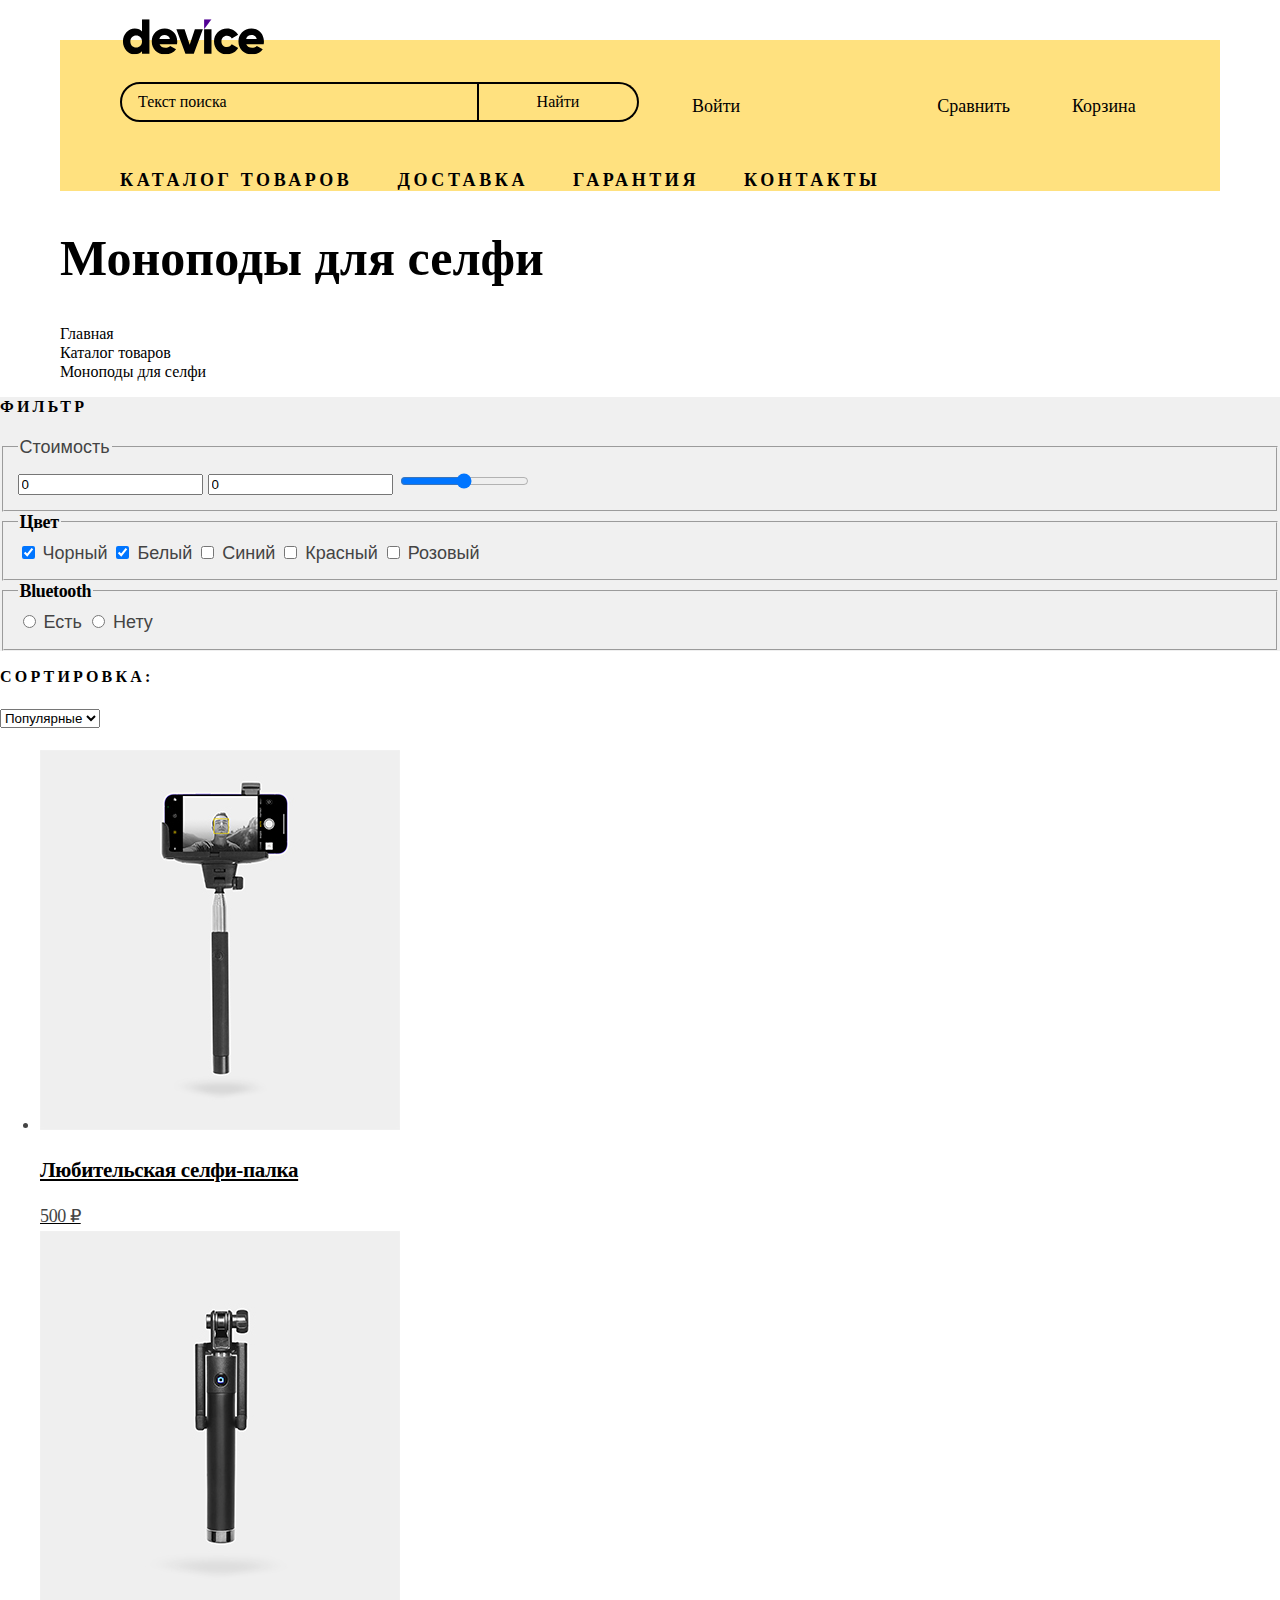
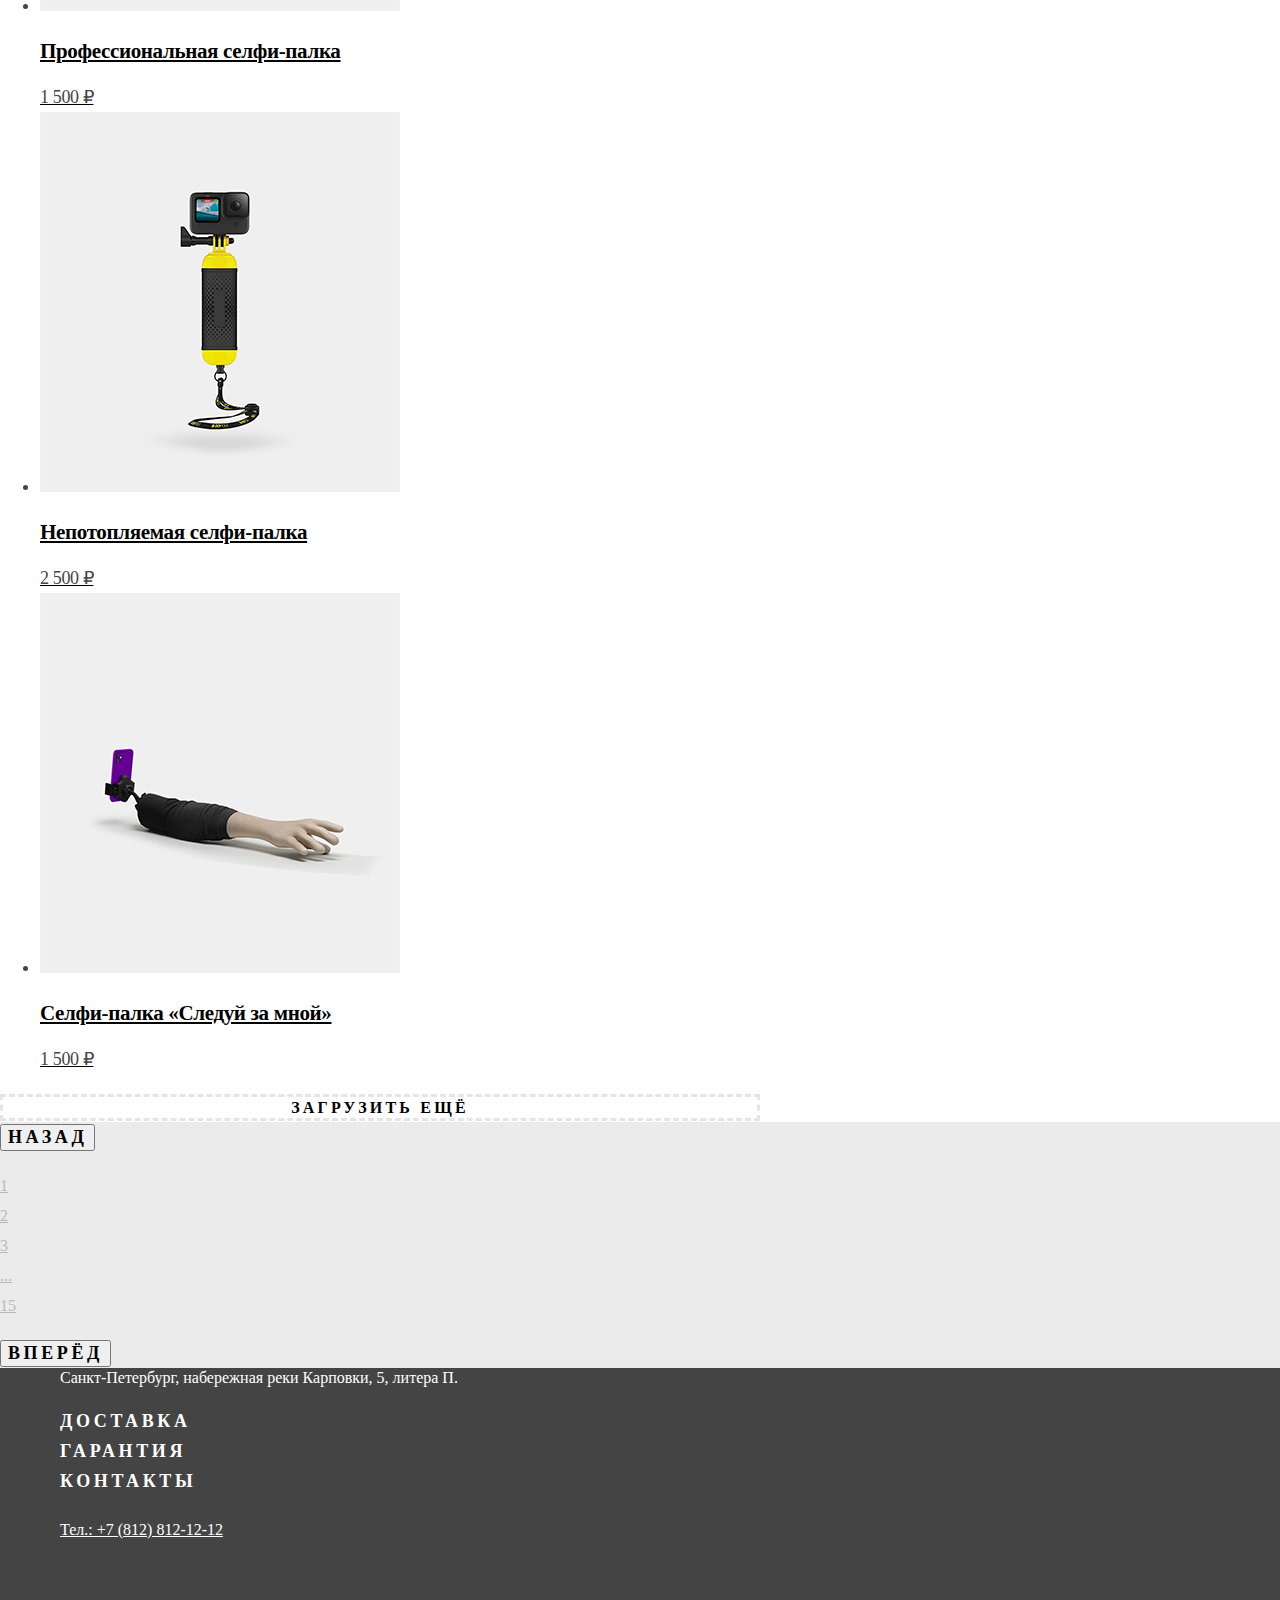
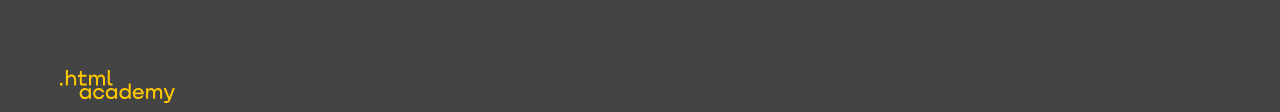
==== commit 654e2e77: "стилізація" ====
--- a/catalog.html
+++ b/catalog.html
@@ -6,7 +6,6 @@
     <link rel="stylesheet" href="styles/style.css" />
   </head>
   <body>
-    <div class="wrapper">
       <header class="main_header">
         <img
           class="main_logo images"
@@ -52,18 +51,19 @@
           </ul>
         </nav>
       </header>
-    </div>
     <main class="page_catalog">
       <h1 class="visually_hidden">Каталог товаров магазина "Девайс"</h1>
       <section class="device_filters">
-        <div class="wrapper">
-          <h2 class="catalog_category_title">Моноподы для селфи</h2>
-          <ul class="breadcrumbs_catalog_list">
-            <li class="breadrumbs_catalog_item">Главная</li>
-            <li class="breadrumbs_catalog_item">Каталог товаров</li>
-            <li class="breadrumbs_catalog_item">Моноподы для селфи</li>
-          </ul>
-        </div>
+        <header class="catalog_header">
+            <div class="wrapper">
+                <h2 class="catalog_category_title">Моноподы для селфи</h2>
+                <ul class="breadcrumbs_catalog_list">
+                    <li class="breadrumbs_catalog_item">Главная</li>
+                    <li class="breadrumbs_catalog_item">Каталог товаров</li>
+                    <li class="breadrumbs_catalog_item">Моноподы для селфи</li>
+                </ul>
+            </div>
+        </header>
         <form
           class="filter_form"
           action="https://echo.htmlacademy.ru/"
@@ -90,15 +90,15 @@
           </fieldset>
           <fieldset class="color_filters">
             <legend class="fieldset_title">Цвет</legend>
-            <input type="checkbox" name="black" id="black" checked />
+            <input type="checkbox" name="color" id="black" checked />
             <label for="black"> Чорный </label>
-            <input type="checkbox" name="white" id="white" checked />
+            <input type="checkbox" name="color" id="white" checked />
             <label for="white"> Белый </label>
-            <input type="checkbox" name="blue" id="blue" />
+            <input type="checkbox" name="color" id="blue" />
             <label for="blue"> Синий </label>
-            <input type="checkbox" name="red" id="red" />
+            <input type="checkbox" name="color" id="red" />
             <label for="red"> Красный </label>
-            <input type="checkbox" name="pink" id="pink" />
+            <input type="checkbox" name="color" id="pink" />
             <label for="pink"> Розовый </label>
           </fieldset>
           <fieldset class="bluetooth_filters">
--- a/styles/style.css
+++ b/styles/style.css
@@ -59,8 +59,13 @@
   flex-wrap: wrap;
   background-color: #ffe17f;
   position: relative;
-}
-
+  width: 1160px;
+  margin: 0 auto;
+}
+.main_header_navigation {
+  display: flex;
+  align-items: center;
+}
 .main_logo {
   position: absolute;
   left: 61px;
@@ -149,9 +154,11 @@
   font-style: normal;
   list-style: none;
   display: flex;
+  align-items: flex-end;
   gap: 45px;
   padding: 0 60px;
   margin-top: 48px;
+  margin-bottom: 0;
 }
 
 .main_navigation_link {
@@ -159,8 +166,85 @@
   color: #000;
 }
 
-.main_navigation_item:first-child {
-  margin-right: 295px;
+.catalog_dropdown {
+  font-family: "Raleway";
+  font-weight: 800;
+  font-size: 18px;
+  line-height: 21px;
+  letter-spacing: 0.2em;
+  text-transform: uppercase;
+  margin-right: 276px;
+  padding: 0;
+  padding-right: 24px;
+  background: transparent;
+  color: black;
+  border: none;
+  margin-left: 60px;
+  margin-top: 50px;
+  width: 260px;
+}
+
+.catalog_container {
+  position: relative;
+}
+
+.dropdown_list {
+  position: absolute;
+  top: 32px;
+  left: -60px;
+  z-index: 1;
+  display: none;
+  width: 1160px;
+  min-height: 134px;
+  box-sizing: border-box;
+  padding: 28px 0 27px 60px;
+  background-color: #ffe17f;
+}
+
+.main_slider {
+    position: relative;
+    width: 1160px;
+    margin: 0 auto;
+}
+
+.main_slider::before {
+    z-index: -1;
+    content: "";
+    position: absolute;
+    top: 0;
+    left: 0;
+    width: 1160px;
+    height: 150px;
+    background-color: #FFE17F;
+}
+.dropdown_item {
+  display: flex;
+  flex-direction: column;
+  width: max-content;
+  margin-right: 60px;
+  font-family: "Rubik", sans-serif;
+  font-size: 16px;
+  line-height: 18px;
+  font-weight: 400;
+  text-transform: none;
+  letter-spacing: normal;
+}
+
+.dropdown_link {
+    margin-bottom: 18px;
+    color: #000000;
+    text-decoration: none;
+}
+
+.slider_list {
+    padding:0;
+    margin:0;
+    list-style: none;
+}
+
+.slider_list_item {
+    display: flex;
+    justify-content: space-between;
 }
 
 .slider_caption {
@@ -170,15 +254,34 @@
   font-size: 50px;
   line-height: 50px;
   color: #000000;
-}
-
-.slider_description {
-  font-family: "Rubik";
-  font-style: normal;
-  font-weight: 400;
-  font-size: 18px;
-  line-height: 30px;
-  color: #444444;
+  position:relative;
+  margin-top: 121px;
+}
+
+.slider_number {
+    position: absolute;
+    display: block;
+    top: 8px;
+    right: 49px;
+    z-index: 0;
+    height: 140px;
+    font-family: "Rubik", sans-serif;
+    font-size: 180px;
+    line-height: 1;
+    font-weight: 700;
+    color: #FFFFFF;
+}
+.slider_text {
+  font-family: "Rubik";
+  font-style: normal;
+  font-weight: 400;
+  font-size: 18px;
+  line-height: 30px;
+  color: #444444;
+  margin:0;
+  padding:0;
+  margin-top: 29px;
+  margin-bottom: 61px;
 }
 
 .button {
@@ -191,6 +294,21 @@
   letter-spacing: 0.2em;
   text-transform: uppercase;
   color: #000000;
+  text-decoration: none;
+  position:relative;
+  background-color: transparent;
+  border: none;
+}
+
+.button::after {
+    content: "";
+    position: absolute;
+    top: 25%;
+    left: 0;
+    z-index: -1;
+    width: 100%;
+    height: 8px;
+    background-color: #FFE17F;
 }
 
 .technical_spec_list {
@@ -200,12 +318,27 @@
   font-size: 16px;
   line-height: 30px;
   color: #000000;
+  display: flex;
+  gap: 20px;
 }
 
 .technical_spec_desription {
   font-size: 36px;
 }
 
+.technical_spec_term {
+    order: 1;
+}
+.spec_container {
+    display: flex;
+    flex-direction: column;
+}
+
+.slider_button {
+    display: block;
+    width: 220px;
+}
+
 .category_nav_link {
   font-family: "Raleway";
   font-style: normal;
@@ -220,14 +353,37 @@
 .category_nav_list {
   list-style: none;
   padding: 0;
+  display: flex;
+  flex-wrap: wrap;
+  justify-content: space-between;
+}
+.category_nav_item {
+    width: 160px;
 }
 
 .category_nav_images {
   background-color: #ffe17f;
   width: 160px;
   min-height: 160px;
-}
-
+  display: flex;
+  justify-content: center;
+  align-items: center;
+}
+
+.monopod_category {
+    align-self: flex-end;
+}
+.category_nav_title {
+    min-height: 60px;
+    margin: 0;
+    font-size: 18px;
+    letter-spacing: -0.02em;
+}
+
+.advantages {
+    width: 1160px;
+    margin: 0 auto;
+}
 .advantages_list {
   padding: 0;
   list-style: none;
@@ -433,6 +589,13 @@
 
 /* страница каталога */
 
+.catalog_category {
+    width: 1160px;
+    margin: 0 auto;
+}
+
+
+
 .catalog_category_title {
   font-family: "Raleway";
   font-style: normal;
